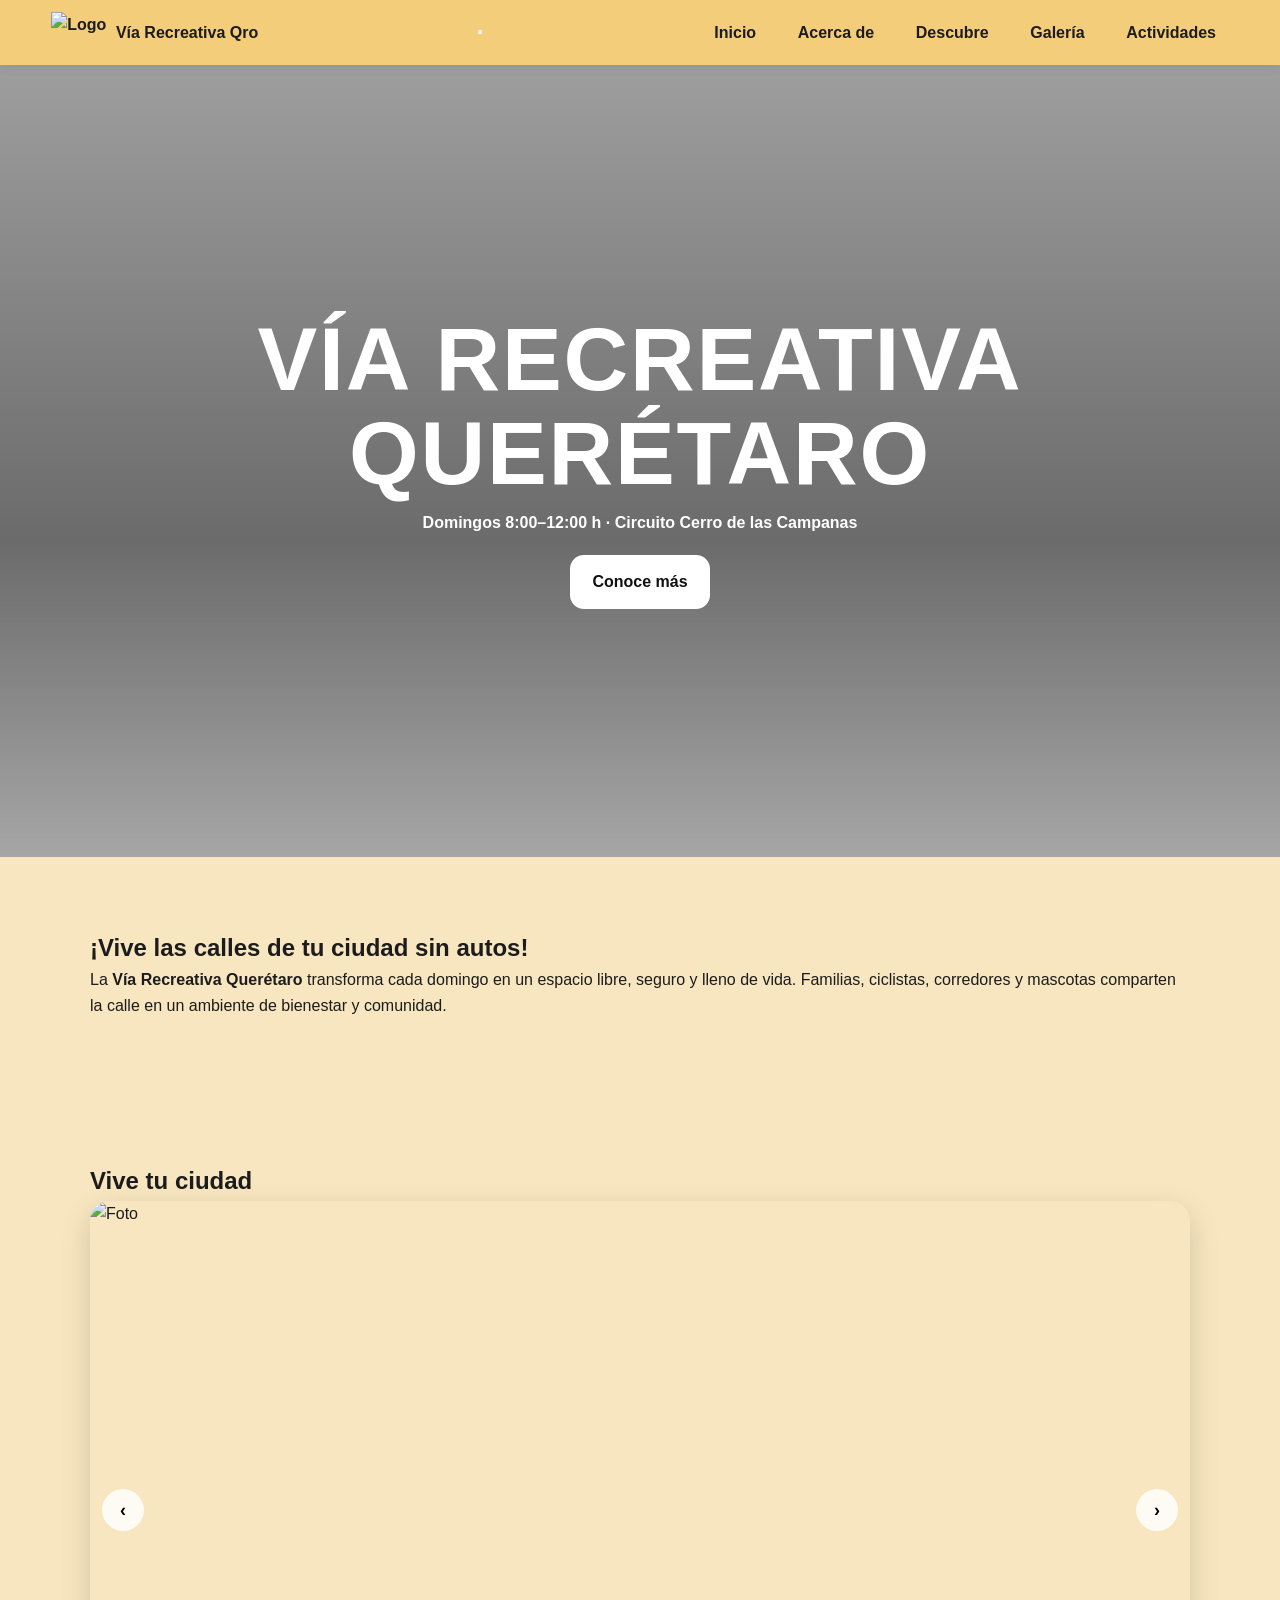
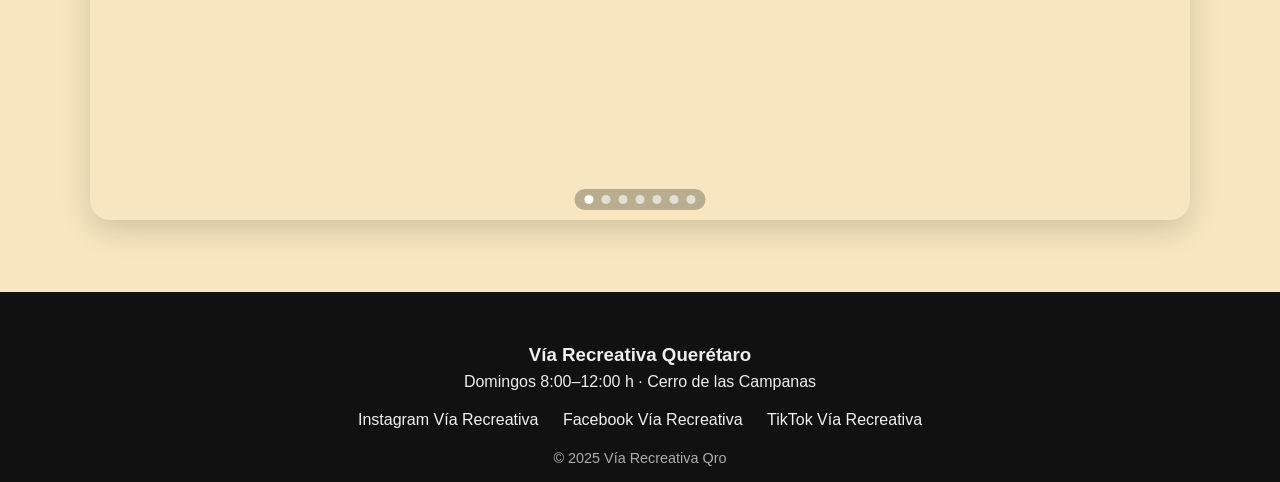
==== index.html @ fb196f7f "Add files via upload" ====
<!-- Oscar Alexander Vilchis Soto Desarrollo Web para Servicio Social 2025 Vía Recreativa Querétaro -->
<!DOCTYPE html>
<html lang="es">
<head>
  <meta charset="UTF-8">
  <meta name="viewport" content="width=device-width, initial-scale=1.0">
  <title>Inicio | Vía Recreativa Querétaro</title>
  <link rel="stylesheet" href="styles.css">
  <script src="script.js" defer></script>
</head>
<body>

  <!-- Menú principal -->
  <header class="nav">
    <a class="brand" href="index.html">
      <img src="LOGOS/logo-vrq.png" alt="Logo">
      <span>Vía Recreativa Qro</span>
    </a>

    <button class="nav-toggle"><span></span><span></span><span></span></button>
    <nav class="nav-links">
      <a href="index.html" class="active">Inicio</a>
      <a href="acerca.html">Acerca de</a>
      <a href="descubre.html">Descubre</a>
    <a href="galería.html" class="active">Galería</a>
    <a href="actividades.html"> Actividades</a>
    </nav>
  </header>

  <!-- Hero principal con Parallax -->
  <section class="hero" id="hero">
    <div class="hero-bg" style="--hero-img:url('Imagen (1).PNG')" aria-hidden="true"></div>
    <div class="hero-overlay" aria-hidden="true"></div>

    <div class="hero-content">
      <h1>VÍA RECREATIVA<br>QUERÉTARO</h1>
      <p>Domingos 8:00–12:00 h · Circuito Cerro de las Campanas</p>
      <a href="descubre.html" class="btn btn-primary">Conoce más</a>
    </div>
  </section>

  <!-- Sección informativa -->
  <section class="section section-cream">
    <div class="container">
      <h2>¡Vive las calles de tu ciudad sin autos!</h2>
      <p>
        La <strong>Vía Recreativa Querétaro</strong> transforma cada domingo en un espacio libre,
        seguro y lleno de vida. Familias, ciclistas, corredores y mascotas comparten la calle
        en un ambiente de bienestar y comunidad. 
      </p>
    </div>
  </section>

  <!-- Carrusel -->
  <section class="section section-cream">
    <div class="container">
      <h2>Vive tu ciudad</h2>

      <div class="carousel" data-autoplay="true" data-interval="4000" aria-label="Carrusel inicio">
        <div class="carousel-track">
          <div class="slide"><img src="IMG/img (52).JPG" alt="Foto"></div>
          <div class="slide"><img src="IMG/img (62).JPG" alt="Foto"></div>
          <div class="slide"><img src="IMG/img (26).JPG" alt="Foto"></div>
          <div class="slide"><img src="IMG/img (58).JPG" alt="Foto"></div>
          <div class="slide"><img src="IMG/img (50).JPG" alt="Foto"></div>
          <div class="slide"><img src="IMG/img (47).JPG" alt="Foto"></div>
          <div class="slide"><img src="IMG/img (60).JPG" alt="Foto"></div>

        </div>
        <button class="carousel-prev" aria-label="Anterior">‹</button>
        <button class="carousel-next" aria-label="Siguiente">›</button>
        <div class="carousel-dots" aria-hidden="true"></div>
      </div>
    </div>
  </section>

  <!-- Footer -->
  <footer class="footer">
    <div class="container footer-grid">
      <div>
        <h3>Vía Recreativa Querétaro</h3>
        <p>Domingos 8:00–12:00 h · Cerro de las Campanas</p>
      </div>
      <div class="social">
        <a href="https://www.instagram.com/viarecreativaqro/" target="_blank">Instagram Vía Recreativa</a>
        <a href="https://www.facebook.com/profile.php?id=61569045212847" target="_blank">Facebook Vía Recreativa</a>
        <a href="https://www.tiktok.com/@via_recreativa_queretaro?is_from_webapp=1&sender_device=pc" target="_blank">TikTok Vía Recreativa</a>
      </div>
    </div>
    <div class="legal">© 2025 Vía Recreativa Qro</div>
  </footer>

</body>
</html>
---- styles.css ----
/* === VARIABLES === */
:root{
  --mustard:#F3CD7A;
  --blue:#3E4FBA;
  --cream:#F7E6BF;
  --text:#1c1c1c;
  --shadow:0 10px 30px rgba(0,0,0,.15);
  --radius:24px;
}

/* === BASE === */
*{box-sizing:border-box;margin:0;padding:0}
body{
  font-family:'Poppins', sans-serif;
  color:var(--text);
  line-height:1.6;
  background:#fff;
  overflow-x:hidden;
}
a{text-decoration:none;color:inherit}
img{max-width:100%;display:block}

/* === NAV === */
.nav{
  position:sticky;top:0;z-index:50;
  display:flex;align-items:center;justify-content:space-between;
  background:var(--mustard);
  padding:10px 4vw;
  box-shadow:0 2px 12px rgba(0,0,0,.08);
}
.brand{display:flex;align-items:center;gap:.6rem;font-weight:700}
.brand img{height:40px;width:auto}
.nav-links{display:flex;gap:1rem;align-items:center}
.nav-links a{
  padding:.6rem .8rem;border-radius:12px;font-weight:600;
}
.nav-links a:hover{background:rgba(255,255,255,.4)}

/* === HERO (Full + Parallax) === */
.hero{
  position:relative;
  width:100%;
  min-height:clamp(68vh,88vh,100vh);
  display:grid;
  place-items:center;
  text-align:center;
  color:#fff;
  overflow:hidden;
}

.hero-bg{
  position:absolute;
  inset:0;
  background-image:var(--hero-img);
  background-size:cover;
  background-repeat:no-repeat;
  background-position:center 70%;
  will-change:transform;
  transform:translateY(0) scale(1);
}

.hero-overlay{
  position:absolute;
  inset:0;
  background:linear-gradient(180deg,
    rgba(0,0,0,.38) 0%,
    rgba(0,0,0,.58) 60%,
    rgba(0,0,0,.35) 100%);
}

.hero-content{
  position:relative;
  z-index:2;
  padding-inline:min(6vw,40px);
}

.hero h1{
  font-size:clamp(36px,7vw,96px);
  line-height:1.05;
  letter-spacing:.02em;
  margin:0 0 .6rem 0;
}

.hero p{
  margin:0 0 1.2rem 0;
  font-weight:600;
}

.btn{
  display:inline-block;
  padding:.9rem 1.4rem;
  border-radius:14px;
  background:#fff;
  color:#111;
  font-weight:700;
}

@media (max-width:768px){
  .hero{min-height:80vh}
  .hero-bg{background-position:center 62%}
}

/* === SECTION === */
.section{padding:72px 0}
.section-cream{background:var(--cream)}
.container{width:min(1100px,92%);margin-inline:auto}

/* === Carrusel === */
.carousel{
  position:relative;
  border-radius:20px;
  overflow:hidden;
  box-shadow:var(--shadow);
}
.carousel-track{display:flex;transition:transform .5s ease}
.slide{min-width:100%;aspect-ratio:16/9}
.slide img{width:100%;height:100%;object-fit:cover}
.carousel-prev,.carousel-next{
  position:absolute;top:50%;transform:translateY(-50%);
  width:42px;height:42px;
  border:none;border-radius:999px;
  background:rgba(255,255,255,.85);
  cursor:pointer;font-size:18px;font-weight:800;
}
.carousel-prev{left:12px}
.carousel-next{right:12px}
.carousel-dots{
  position:absolute;left:50%;bottom:10px;transform:translateX(-50%);
  display:flex;gap:8px;padding:6px 10px;
  background:rgba(0,0,0,.25);border-radius:16px;
}
.carousel-dots button{
  width:9px;height:9px;border-radius:50%;
  border:0;cursor:pointer;background:rgba(255,255,255,.6);
}
.carousel-dots button.active{background:#fff}

/* === FOOTER === */
.footer{
  background:#111;color:#eee;
  padding:48px 0 12px;text-align:center;
}
.footer-grid{display:flex;flex-direction:column;gap:12px;align-items:center}
.social a{margin:0 10px;color:#f0f0f0}
.legal{margin-top:14px;font-size:.9rem;opacity:.7}

 .two-column{
  display:grid;
  grid-template-columns: 1.2fr 1fr;
  gap:2rem;
  align-items:center;
}

.text-col p{margin-bottom:1rem;text-align:justify}

/* === MINI CARRUSEL === */
.mini-carousel{
  position:relative;
  overflow:hidden;
  border-radius:20px;
  box-shadow:var(--shadow);
  height:280px; 
}

.mini-track{
  display:flex;
  width:100%;
  height:100%;
  transition:transform .6s ease;
}

.mini-slide{
  min-width:100%;
  height:100%;
}

.mini-slide img{
  width:100%;
  height:100%;
  object-fit:cover;
  border-radius:20px;
}

 @media (max-width: 900px){
  .two-column{
    grid-template-columns: 1fr;
  }
  .mini-carousel{height:220px;margin-top:1rem;}
}
 .map-layout{
  display:grid;
  grid-template-columns: 1.4fr 1fr;  
  gap:2rem;
  align-items:stretch;
}

 .map-wrapper{
  border-radius:20px;
  overflow:hidden;
  box-shadow:var(--shadow);
  min-height:280px;
}

.map-wrapper iframe{
  width:100%;
  height:100%;
  border:0;
}


.map-layout .mini-carousel{
    height:280px;
}

 @media (max-width: 900px){
  .map-layout{
    grid-template-columns:1fr;
  }
  .map-wrapper{min-height:260px;}
  .map-layout .mini-carousel{height:220px;}
}
  /* ===== Sección de actividades ===== */
.activities-head{
  display:grid;
  grid-template-columns: 1.1fr 2fr 1.4fr;
  gap:1rem;
  font-weight:700;
  margin-top:2rem;
  padding:.8rem 1rem;
  border-radius:14px;
  background:rgba(0,0,0,.04);
}

.activities-head span:nth-child(1){padding-left:.25rem;}

.activity-row{
  margin-top:1.2rem;
  padding:1.2rem 1.1rem;
  border-radius:16px;
  background:#fff;
  box-shadow:0 8px 18px rgba(0,0,0,.06);
  display:grid;
  grid-template-columns: 1.1fr 2fr 1.4fr;
  gap:1rem;
  align-items:flex-start;
}

.activity-name{
  font-weight:700;
}

.activity-description{
  font-size:.95rem;
  text-align:justify;
}

.activity-collage{
  display:flex;
  justify-content:center;
  align-items:center;
}

/* Collage de 4 imágenes (2 x 2) */
.collage{
  display:grid;
  grid-template-columns:repeat(2, 1fr);
  gap:4px;
  width:100%;
}

.collage img{
  width:100%;
  aspect-ratio:4/3;
  object-fit:cover;
  border-radius:10px;
}
/* Responsive */
@media (max-width: 900px){
  .activities-head{
    display:none;  
  }
  .activity-row{
    grid-template-columns:1fr;
  }
  .activity-name{
    font-size:1.05rem;
    margin-bottom:.3rem;
  }
  .activity-collage{
    margin-top:.5rem;
  }
}
/* ==== Sección de logos ===== */
.muted{opacity:.8; margin-top:.3rem}

.logo-carousel{
  margin-top:1.2rem;
  display:grid;
  grid-template-columns: 44px 1fr 44px;
  align-items:center;
  gap:.8rem;
}

.logo-btn{
  width:44px; height:44px;
  border:none; border-radius:999px;
  background:rgba(255,255,255,.9);
  box-shadow:0 6px 14px rgba(0,0,0,.10);
  cursor:pointer;
  font-size:22px;
  font-weight:800;
}

.logo-viewport{
  overflow:hidden;
  border-radius:25px;
  background:rgba(255,255,255,.55);
  box-shadow:0 8px 18px rgba(0,0,0,.06);
  padding:14px 10px;
}

.logo-track{
  display:flex;
  gap:18px;
  align-items:center;
  will-change:transform;
  transform:translateX(0);
}

.logo-item{
  flex:0 0 auto;
  width:170px;
  height:90px;
  display:flex;
  align-items:center;
  justify-content:center;
  border-radius:14px;
  background:rgba(255,255,255,.85);
  box-shadow:0 6px 14px rgba(0,0,0,.06);
  padding:10px;
}

.logo-item img{
  max-width:100%;
  max-height:100%;
  object-fit:contain;
  filter:saturate(1.05);
}

/* Responsive */
@media (max-width: 900px){
  .logo-carousel{grid-template-columns: 40px 1fr 40px}
  .logo-item{width:140px;height:80px}
}
/* ===== GALERÍA ===== */
.gallery-hero{
  background: linear-gradient(180deg, rgba(0,0,0,.06), rgba(0,0,0,0));
  padding: 64px 0 28px;
}

.gallery-hero h1{
  font-size: clamp(34px, 4vw, 56px);
  margin-bottom: .4rem;
}

.gallery-hero p{
  max-width: 750px;
  opacity: .85;
}

/* Tabs */
.gallery-tabs{
  margin-top: 18px;
  display:flex;
  flex-wrap:wrap;
  gap:10px;
}
.tab{
  display:inline-block;
  padding:.55rem .9rem;
  border-radius: 999px;
  background: rgba(255,255,255,.75);
  box-shadow: 0 6px 14px rgba(0,0,0,.08);
  font-weight: 700;
}
.tab:hover{background:#fff}

/* Titulitos */
.gallery-title{
  margin-bottom: 16px;
}
.gallery-title p{
  max-width: 820px;
  opacity:.85;
}

/* Mosaico tipo grid */
.mosaic{
  display:grid;
  grid-template-columns: repeat(4, 1fr);
  gap:10px;
  margin-top: 14px;
  margin-bottom: 26px;
}

.mosaic img{
  width:100%;
  height: 210px;
  object-fit: cover;
  border-radius: 16px;
  box-shadow: 0 8px 18px rgba(0,0,0,.08);
  transition: transform .2s ease;
}

.mosaic img:hover{
  transform: scale(1.02);
}

/* Variante para que no se vea igual en todas */
.mosaic-alt{
  grid-template-columns: 2fr 1fr 1fr 2fr;
}

/* subtitulo antes del carrusel */
.subhead{
  margin: 4px 0 12px;
  font-size: 1.15rem;
}

/* Responsive */
@media (max-width: 1000px){
  .mosaic{grid-template-columns: repeat(2, 1fr);}
  .mosaic-alt{grid-template-columns: repeat(2, 1fr);}
  .mosaic img{height: 190px;}
}
@media (max-width: 520px){
  .mosaic{grid-template-columns: 1fr;}
  .mosaic img{height: 210px;}
}
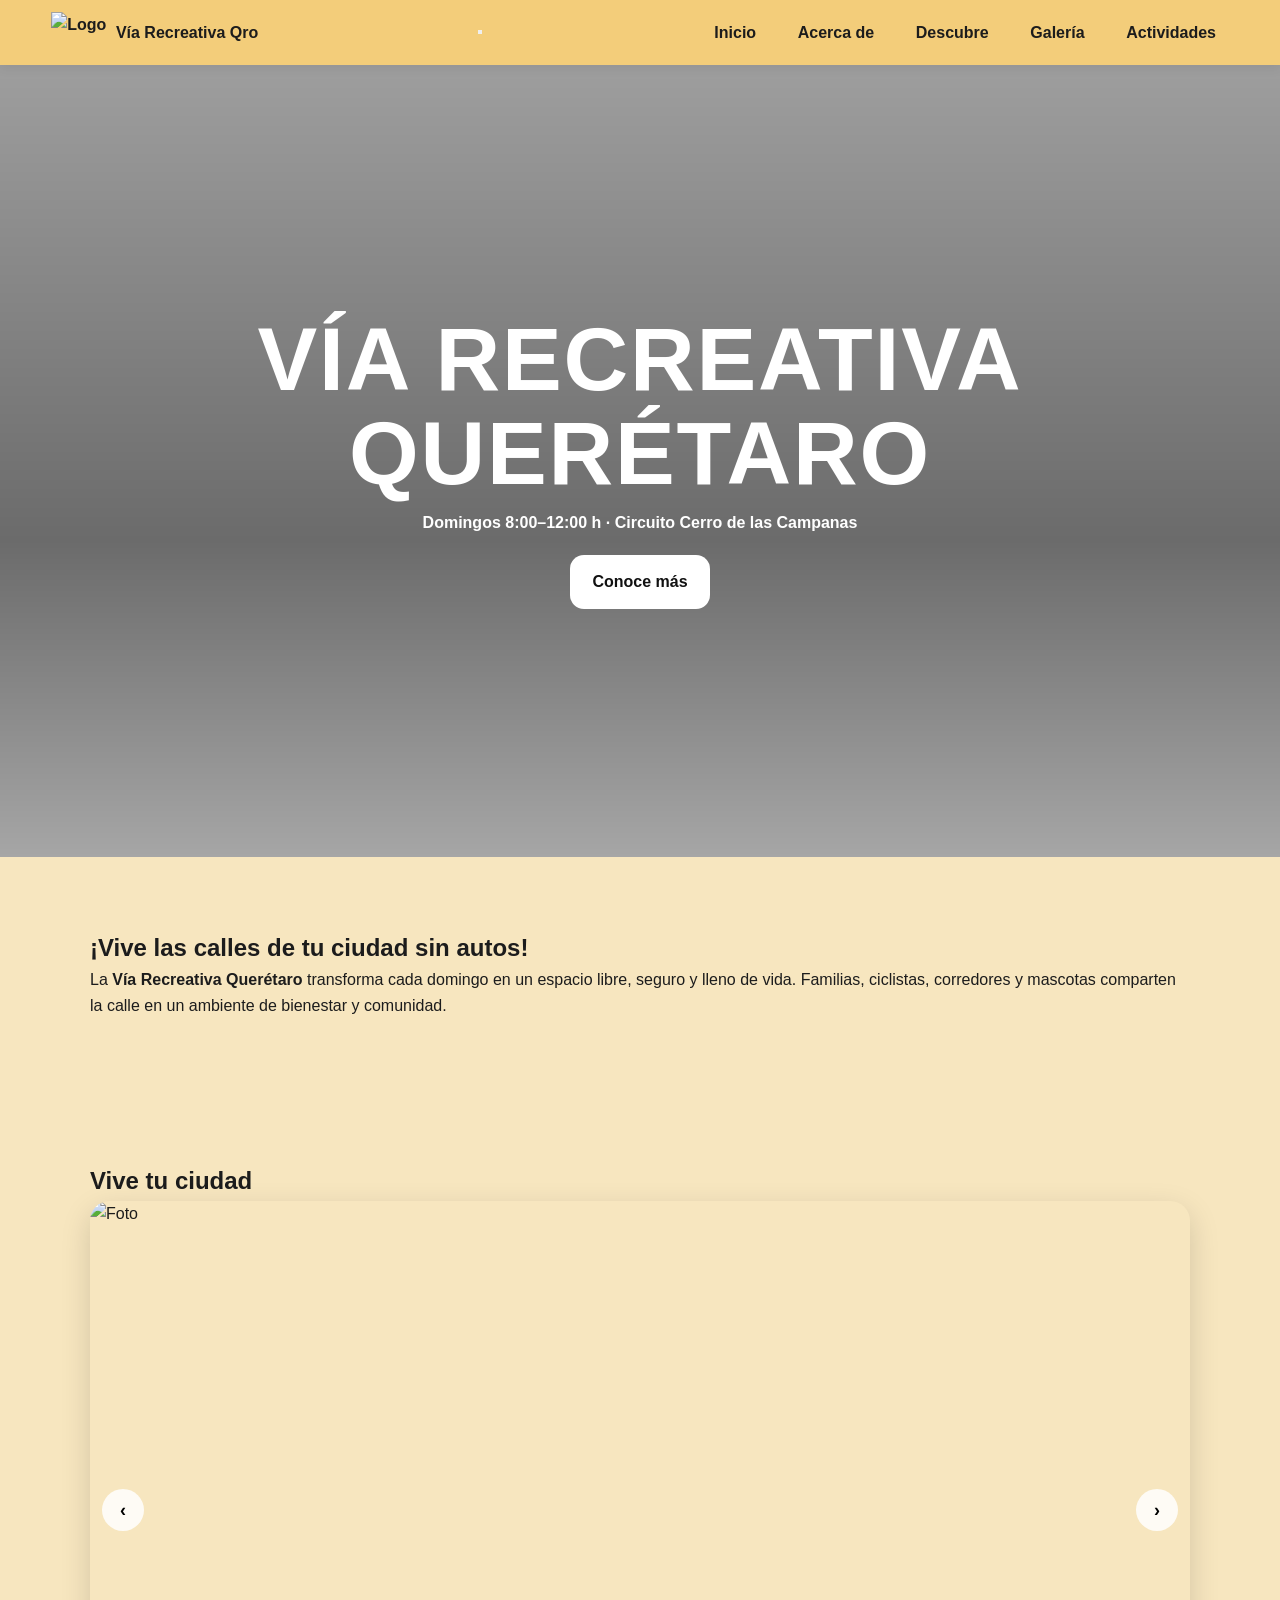
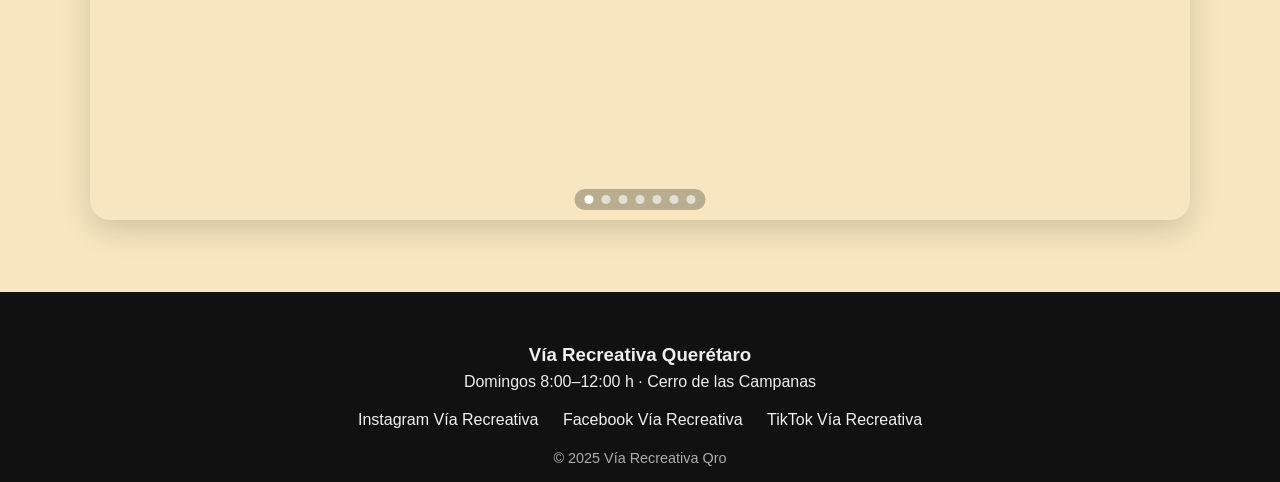
==== commit a1900a14: "Refactor index.html for clarity and organization Updated HTML structure with comments and improved r" ====
--- a/index.html
+++ b/index.html
@@ -2,61 +2,88 @@
 <!DOCTYPE html>
 <html lang="es">
 <head>
+  <!-- Configuración básica del documento -->
   <meta charset="UTF-8">
   <meta name="viewport" content="width=device-width, initial-scale=1.0">
+
+  <!-- Título que aparece en la pestaña del navegador -->
   <title>Inicio | Vía Recreativa Querétaro</title>
+
+  <!-- Hoja de estilos principal -->
   <link rel="stylesheet" href="styles.css">
+
+  <!-- Archivo JavaScript  -->
   <script src="script.js" defer></script>
 </head>
 <body>
 
-  <!-- Menú principal -->
+  <!-- ================= MENÚ DE NAVEGACIÓN ================= -->
+  <!-- Barra superior con logo y enlaces a las demás páginas -->
   <header class="nav">
+
+    <!-- Logo y nombre del sitio (al dar clic regresa al inicio) -->
     <a class="brand" href="index.html">
       <img src="LOGOS/logo-vrq.png" alt="Logo">
       <span>Vía Recreativa Qro</span>
     </a>
 
-    <button class="nav-toggle"><span></span><span></span><span></span></button>
+    <!-- Botón para abrir/cerrar el menú en pantallas pequeñas -->
+    <button class="nav-toggle">
+      <span></span><span></span><span></span>
+    </button>
+
+    <!-- Enlaces de navegación -->
     <nav class="nav-links">
       <a href="index.html" class="active">Inicio</a>
       <a href="acerca.html">Acerca de</a>
       <a href="descubre.html">Descubre</a>
-    <a href="galería.html" class="active">Galería</a>
-    <a href="actividades.html"> Actividades</a>
+      <a href="galería.html" class="active">Galería</a>
+      <a href="actividades.html">Actividades</a>
     </nav>
   </header>
 
-  <!-- Hero principal con Parallax -->
+  <!-- ================= HERO PRINCIPAL / banner   ================= -->
+  <!-- Sección principal con imagen de fondo tipo parallax -->
   <section class="hero" id="hero">
+
+    <!-- Imagen de fondo del hero  -->
     <div class="hero-bg" style="--hero-img:url('Imagen (1).PNG')" aria-hidden="true"></div>
+
+    <!-- Capa oscura encima de la imagen para mejorar legibilidad -->
     <div class="hero-overlay" aria-hidden="true"></div>
 
+    <!-- Contenido del hero -->
     <div class="hero-content">
       <h1>VÍA RECREATIVA<br>QUERÉTARO</h1>
       <p>Domingos 8:00–12:00 h · Circuito Cerro de las Campanas</p>
+
+      <!-- Botón que lleva a la sección Descubre -->
       <a href="descubre.html" class="btn btn-primary">Conoce más</a>
     </div>
   </section>
 
-  <!-- Sección informativa -->
+  <!-- ================= SECCIÓN INFORMATIVA ================= -->
+  <!-- Texto introductorio sobre qué es la Vía Recreativa -->
   <section class="section section-cream">
     <div class="container">
       <h2>¡Vive las calles de tu ciudad sin autos!</h2>
       <p>
         La <strong>Vía Recreativa Querétaro</strong> transforma cada domingo en un espacio libre,
         seguro y lleno de vida. Familias, ciclistas, corredores y mascotas comparten la calle
-        en un ambiente de bienestar y comunidad. 
+        en un ambiente de bienestar y comunidad.
       </p>
     </div>
   </section>
 
-  <!-- Carrusel -->
+  <!-- ================= CARRUSEL DE IMÁGENES ================= -->
   <section class="section section-cream">
     <div class="container">
       <h2>Vive tu ciudad</h2>
 
+      <!-- Contenedor del carrusel -->
+      <!-- data-autoplay y data-interval controlan el movimiento automático -->
       <div class="carousel" data-autoplay="true" data-interval="4000" aria-label="Carrusel inicio">
+
         <div class="carousel-track">
           <div class="slide"><img src="IMG/img (52).JPG" alt="Foto"></div>
           <div class="slide"><img src="IMG/img (62).JPG" alt="Foto"></div>
@@ -65,28 +92,37 @@
           <div class="slide"><img src="IMG/img (50).JPG" alt="Foto"></div>
           <div class="slide"><img src="IMG/img (47).JPG" alt="Foto"></div>
           <div class="slide"><img src="IMG/img (60).JPG" alt="Foto"></div>
+        </div>
 
-        </div>
+        <!-- Botones para cambiar manualmente las imágenes -->
         <button class="carousel-prev" aria-label="Anterior">‹</button>
         <button class="carousel-next" aria-label="Siguiente">›</button>
+
+        <!-- Indicadores del carrusel (puntitos) -->
         <div class="carousel-dots" aria-hidden="true"></div>
       </div>
     </div>
   </section>
 
-  <!-- Footer -->
+  <!-- ================= FOOTER ================= -->
+  <!-- Pie de página con información y redes sociales -->
   <footer class="footer">
     <div class="container footer-grid">
+
+      <!-- Información general -->
       <div>
         <h3>Vía Recreativa Querétaro</h3>
         <p>Domingos 8:00–12:00 h · Cerro de las Campanas</p>
       </div>
+
+      <!-- Enlaces a redes sociales -->
       <div class="social">
         <a href="https://www.instagram.com/viarecreativaqro/" target="_blank">Instagram Vía Recreativa</a>
         <a href="https://www.facebook.com/profile.php?id=61569045212847" target="_blank">Facebook Vía Recreativa</a>
         <a href="https://www.tiktok.com/@via_recreativa_queretaro?is_from_webapp=1&sender_device=pc" target="_blank">TikTok Vía Recreativa</a>
       </div>
     </div>
+
     <div class="legal">© 2025 Vía Recreativa Qro</div>
   </footer>
 
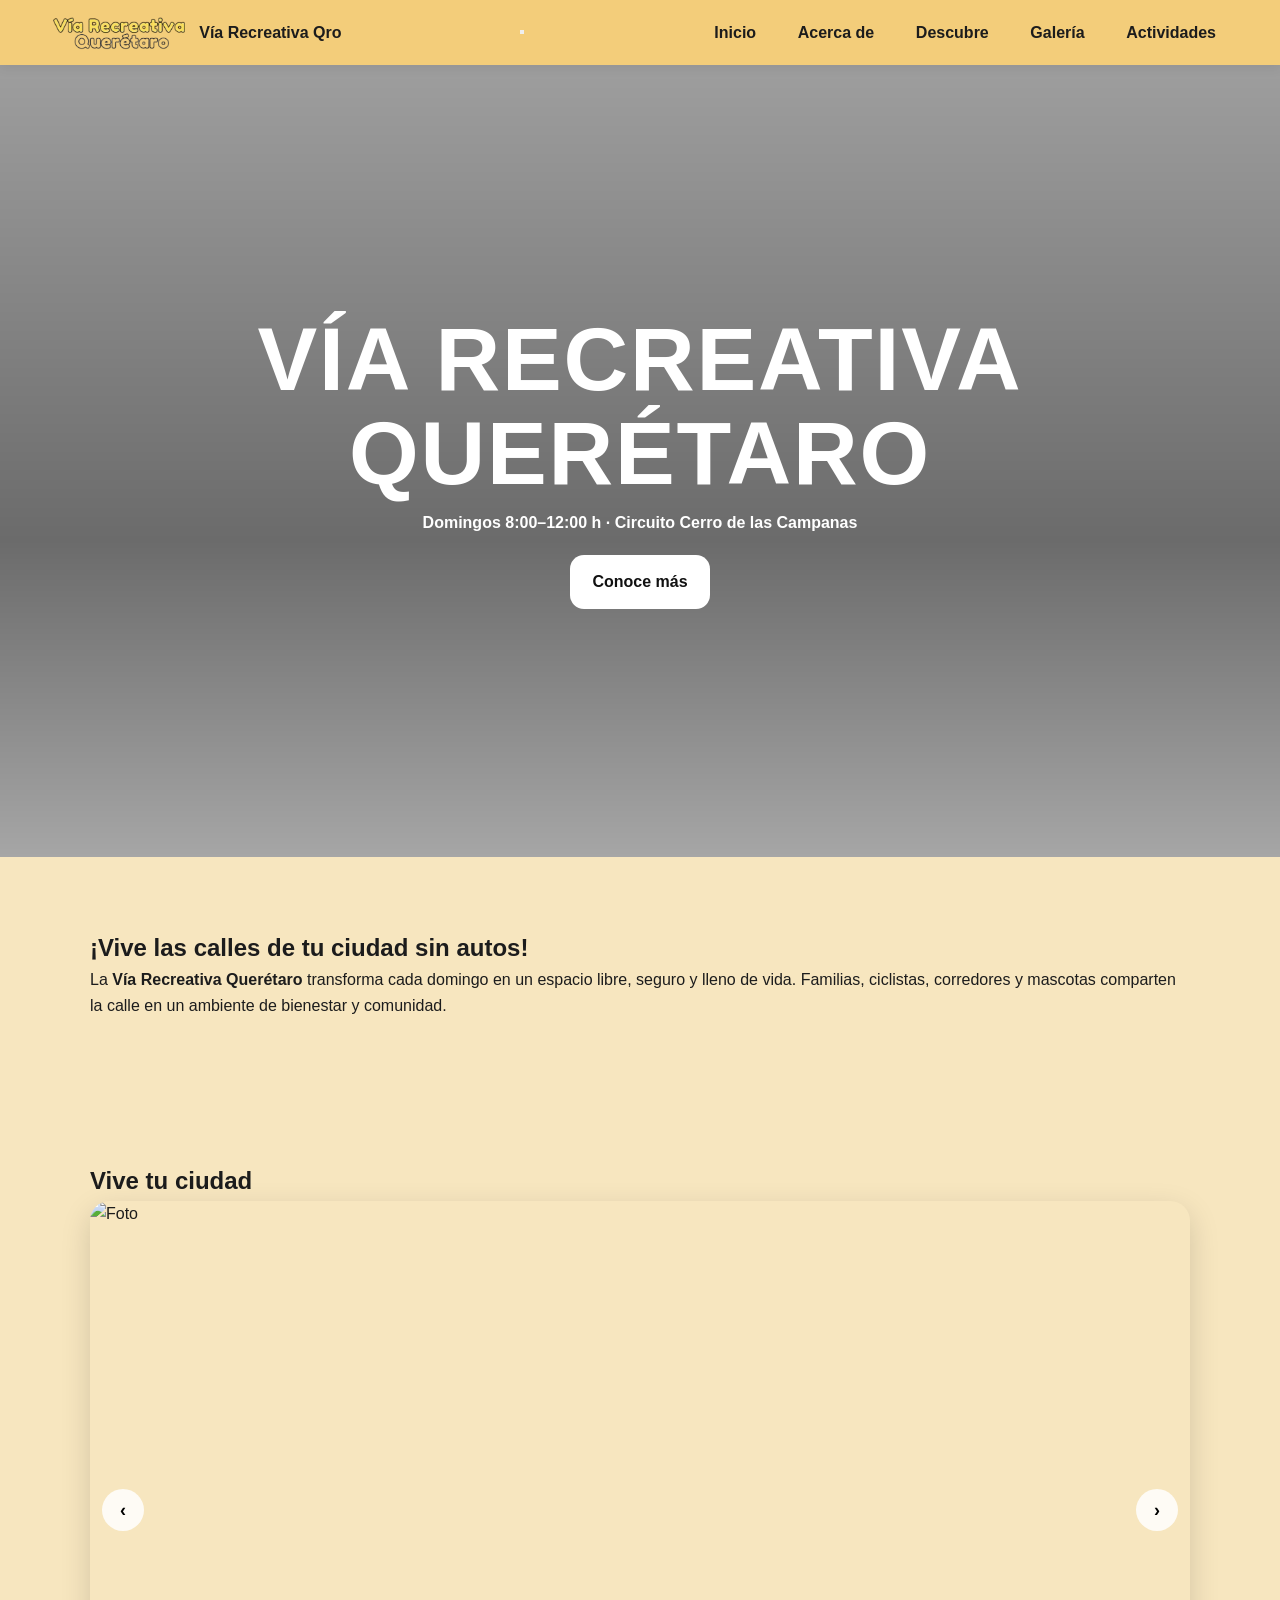
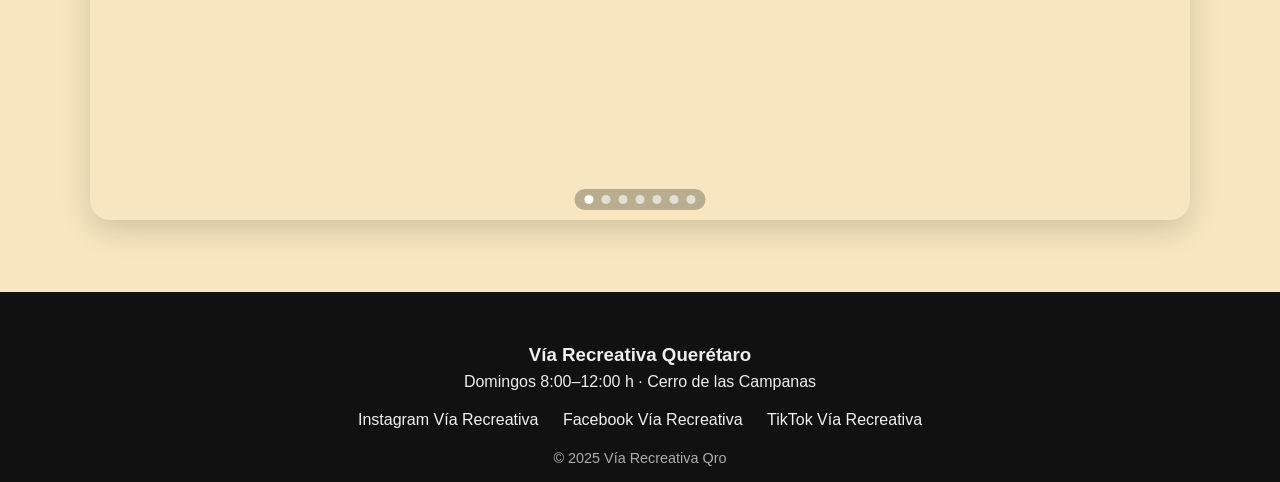
==== commit bfb957ad: "Restore index.html with original content" ====
--- a/index.html
+++ b/index.html
@@ -47,7 +47,7 @@
   <section class="hero" id="hero">
 
     <!-- Imagen de fondo del hero  -->
-    <div class="hero-bg" style="--hero-img:url('Imagen (1).PNG')" aria-hidden="true"></div>
+    <div class="hero-bg" style="--hero-img:url('IMG/ Imagen (1).PNG')" aria-hidden="true"></div>
 
     <!-- Capa oscura encima de la imagen para mejorar legibilidad -->
     <div class="hero-overlay" aria-hidden="true"></div>
@@ -128,3 +128,4 @@
 
 </body>
 </html>
+
--- a/styles.css
+++ b/styles.css
@@ -1,4 +1,7 @@
+/*Oscar Alexander Vilchis Soto Desarrollo Web para Servicio Social 2025 Vía Recreativa Querétaro */
+
 /* === VARIABLES === */
+/* Colores y valores que se reutilizan en todo el sitio  */
 :root{
   --mustard:#F3CD7A;
   --blue:#3E4FBA;
@@ -10,55 +13,96 @@
 
 /* === BASE === */
 *{box-sizing:border-box;margin:0;padding:0}
+
 body{
+  /* Tipografía principal del sitio */
   font-family:'Poppins', sans-serif;
   color:var(--text);
   line-height:1.6;
+
+  /* Fondo base */
   background:#fff;
+
+  /* Evita scroll horizontal por elementos muy anchos */
   overflow-x:hidden;
 }
+
+/* Links e imágenes con estilos generales */
 a{text-decoration:none;color:inherit}
 img{max-width:100%;display:block}
 
-/* === NAV === */
+/* === NAVEGACIÓN === */
+/* Barra superior fija  */
 .nav{
-  position:sticky;top:0;z-index:50;
-  display:flex;align-items:center;justify-content:space-between;
+  position:sticky;
+  top:0;
+  z-index:50;
+
+  display:flex;
+  align-items:center;
+  justify-content:space-between;
+
   background:var(--mustard);
   padding:10px 4vw;
   box-shadow:0 2px 12px rgba(0,0,0,.08);
 }
-.brand{display:flex;align-items:center;gap:.6rem;font-weight:700}
+
+/* Logo y nombre */
+.brand{
+  display:flex;
+  align-items:center;
+  gap:.6rem;
+  font-weight:700
+}
 .brand img{height:40px;width:auto}
-.nav-links{display:flex;gap:1rem;align-items:center}
+
+/* Links del menú */
+.nav-links{
+  display:flex;
+  gap:1rem;
+  align-items:center
+}
+
+/* Estilo de cada botón/link */
 .nav-links a{
-  padding:.6rem .8rem;border-radius:12px;font-weight:600;
+  padding:.6rem .8rem;
+  border-radius:12px;
+  font-weight:600;
 }
 .nav-links a:hover{background:rgba(255,255,255,.4)}
 
-/* === HERO (Full + Parallax) === */
+
+/* === HERO/ banner  === */
+/* Sección principal de inicio con imagen de fondo */
 .hero{
   position:relative;
   width:100%;
   min-height:clamp(68vh,88vh,100vh);
+
   display:grid;
   place-items:center;
+
   text-align:center;
   color:#fff;
-  overflow:hidden;
-}
-
+  overflow:hidden; 
+}
+
+/* Fondo del hero  */
 .hero-bg{
   position:absolute;
   inset:0;
+
   background-image:var(--hero-img);
   background-size:cover;
   background-repeat:no-repeat;
   background-position:center 70%;
+
+  /* Ayuda al rendimiento cuando se usa transform  */
   will-change:transform;
   transform:translateY(0) scale(1);
 }
 
+/* Capa oscura para que el texto se lea bien encima de la foto */
 .hero-overlay{
   position:absolute;
   inset:0;
@@ -68,6 +112,7 @@
     rgba(0,0,0,.35) 100%);
 }
 
+/* Contenido visible del hero (texto y botón) */
 .hero-content{
   position:relative;
   z-index:2;
@@ -86,6 +131,7 @@
   font-weight:600;
 }
 
+/* Botones generales */
 .btn{
   display:inline-block;
   padding:.9rem 1.4rem;
@@ -95,73 +141,141 @@
   font-weight:700;
 }
 
+/* Ajustes del hero en pantallas pequeñas */
 @media (max-width:768px){
   .hero{min-height:80vh}
   .hero-bg{background-position:center 62%}
 }
 
+
 /* === SECTION === */
+/* Estilo base de secciones y contenedor */
 .section{padding:72px 0}
 .section-cream{background:var(--cream)}
 .container{width:min(1100px,92%);margin-inline:auto}
 
+
 /* === Carrusel === */
+/* Carrusel grande  */
 .carousel{
   position:relative;
   border-radius:20px;
   overflow:hidden;
   box-shadow:var(--shadow);
 }
-.carousel-track{display:flex;transition:transform .5s ease}
-.slide{min-width:100%;aspect-ratio:16/9}
-.slide img{width:100%;height:100%;object-fit:cover}
-.carousel-prev,.carousel-next{
-  position:absolute;top:50%;transform:translateY(-50%);
-  width:42px;height:42px;
-  border:none;border-radius:999px;
+
+/* Track: aquí se mueven las slides con translateX  */
+.carousel-track{
+  display:flex;
+  transition:transform .5s ease
+}
+
+/* Cada slide ocupa el 100% del ancho del carrusel */
+.slide{
+  min-width:100%;
+  aspect-ratio:16/9
+}
+
+/* Imagen siempre llena el slide sin deformarse */
+.slide img{
+  width:100%;
+  height:100%;
+  object-fit:cover
+}
+
+/* Botones prev/next */
+.carousel-prev,
+.carousel-next{
+  position:absolute;
+  top:50%;
+  transform:translateY(-50%);
+
+  width:42px;
+  height:42px;
+
+  border:none;
+  border-radius:999px;
   background:rgba(255,255,255,.85);
-  cursor:pointer;font-size:18px;font-weight:800;
+
+  cursor:pointer;
+  font-size:18px;
+  font-weight:800;
 }
 .carousel-prev{left:12px}
 .carousel-next{right:12px}
+
+/* Puntitos del carrusel (dots) */
 .carousel-dots{
-  position:absolute;left:50%;bottom:10px;transform:translateX(-50%);
-  display:flex;gap:8px;padding:6px 10px;
-  background:rgba(0,0,0,.25);border-radius:16px;
+  position:absolute;
+  left:50%;
+  bottom:10px;
+  transform:translateX(-50%);
+
+  display:flex;
+  gap:8px;
+  padding:6px 10px;
+
+  background:rgba(0,0,0,.25);
+  border-radius:16px;
 }
 .carousel-dots button{
-  width:9px;height:9px;border-radius:50%;
-  border:0;cursor:pointer;background:rgba(255,255,255,.6);
+  width:9px;
+  height:9px;
+  border-radius:50%;
+  border:0;
+  cursor:pointer;
+  background:rgba(255,255,255,.6);
 }
 .carousel-dots button.active{background:#fff}
 
+
 /* === FOOTER === */
+/* Pie de página con redes y créditos */
 .footer{
-  background:#111;color:#eee;
-  padding:48px 0 12px;text-align:center;
-}
-.footer-grid{display:flex;flex-direction:column;gap:12px;align-items:center}
+  background:#111;
+  color:#eee;
+  padding:48px 0 12px;
+  text-align:center;
+}
+
+.footer-grid{
+  display:flex;
+  flex-direction:column;
+  gap:12px;
+  align-items:center
+}
+
 .social a{margin:0 10px;color:#f0f0f0}
 .legal{margin-top:14px;font-size:.9rem;opacity:.7}
 
- .two-column{
+
+/* === LAYOUT 2 COLUMNAS (Acerca / Descubre) === */
+/* Plantilla general: texto a la izquierda, contenido visual a la derecha */
+.two-column{
   display:grid;
   grid-template-columns: 1.2fr 1fr;
   gap:2rem;
   align-items:center;
 }
 
-.text-col p{margin-bottom:1rem;text-align:justify}
+/* Texto justificado con espacio entre párrafos */
+.text-col p{
+  margin-bottom:1rem;
+  text-align:justify
+}
+
 
 /* === MINI CARRUSEL === */
+/* Carrusel pequeño  */
 .mini-carousel{
   position:relative;
   overflow:hidden;
   border-radius:20px;
   box-shadow:var(--shadow);
-  height:280px; 
-}
-
+  height:280px;
+}
+
+/* Track del mini carrusel ) */
 .mini-track{
   display:flex;
   width:100%;
@@ -169,11 +283,13 @@
   transition:transform .6s ease;
 }
 
+/* Cada slide ocupa el 100% del ancho */
 .mini-slide{
   min-width:100%;
   height:100%;
 }
 
+/* Imagen llena todo el slide */
 .mini-slide img{
   width:100%;
   height:100%;
@@ -181,49 +297,64 @@
   border-radius:20px;
 }
 
- @media (max-width: 900px){
+/* Responsive para secciones de 2 columnas */
+@media (max-width: 900px){
   .two-column{
     grid-template-columns: 1fr;
   }
-  .mini-carousel{height:220px;margin-top:1rem;}
-}
- .map-layout{
-  display:grid;
-  grid-template-columns: 1.4fr 1fr;  
+  .mini-carousel{
+    height:220px;
+    margin-top:1rem;
+  }
+}
+
+
+/* === SECCIÓN MAPA y CARRUSEL (Acerca) === */
+/* Layout especial donde el mapa ocupa más espacio que el carrusel */
+.map-layout{
+  display:grid;
+  grid-template-columns: 1.4fr 1fr;
   gap:2rem;
   align-items:stretch;
 }
 
- .map-wrapper{
+/* Caja del mapa con bordes redondeados */
+.map-wrapper{
   border-radius:20px;
   overflow:hidden;
   box-shadow:var(--shadow);
   min-height:280px;
 }
 
+/* iframe del mapa siempre llena el contenedor */
 .map-wrapper iframe{
   width:100%;
   height:100%;
   border:0;
 }
 
-
+/* Ajuste específico del mini carrusel dentro del map-layout */
 .map-layout .mini-carousel{
-    height:280px;
-}
-
- @media (max-width: 900px){
+  height:280px;
+}
+
+/* Responsive para mapa */
+@media (max-width: 900px){
   .map-layout{
     grid-template-columns:1fr;
   }
   .map-wrapper{min-height:260px;}
   .map-layout .mini-carousel{height:220px;}
 }
-  /* ===== Sección de actividades ===== */
+
+
+/* ===== Sección de actividades ===== */
+/* Estilo tipo tabla: nombre | descripción | collage */
 .activities-head{
   display:grid;
   grid-template-columns: 1.1fr 2fr 1.4fr;
   gap:1rem;
+
   font-weight:700;
   margin-top:2rem;
   padding:.8rem 1rem;
@@ -231,17 +362,23 @@
   background:rgba(0,0,0,.04);
 }
 
-.activities-head span:nth-child(1){padding-left:.25rem;}
-
+.activities-head span:nth-child(1){
+  padding-left:.25rem;
+}
+
+/* Cada fila de actividad */
 .activity-row{
   margin-top:1.2rem;
   padding:1.2rem 1.1rem;
   border-radius:16px;
+
   background:#fff;
   box-shadow:0 8px 18px rgba(0,0,0,.06);
+
   display:grid;
   grid-template-columns: 1.1fr 2fr 1.4fr;
   gap:1rem;
+
   align-items:flex-start;
 }
 
@@ -260,7 +397,7 @@
   align-items:center;
 }
 
-/* Collage de 4 imágenes (2 x 2) */
+/* Collage 2x2 (4 imágenes) */
 .collage{
   display:grid;
   grid-template-columns:repeat(2, 1fr);
@@ -274,10 +411,11 @@
   object-fit:cover;
   border-radius:10px;
 }
-/* Responsive */
+
+/* Responsive actividades: en móvil se apila en una sola columna */
 @media (max-width: 900px){
   .activities-head{
-    display:none;  
+    display:none;
   }
   .activity-row{
     grid-template-columns:1fr;
@@ -290,9 +428,16 @@
     margin-top:.5rem;
   }
 }
+
+
 /* ==== Sección de logos ===== */
-.muted{opacity:.8; margin-top:.3rem}
-
+/* Texto secundario / aclaratorio */
+.muted{
+  opacity:.8;
+  margin-top:.3rem
+}
+
+/* Contenedor del carrusel de logos con botones a los lados */
 .logo-carousel{
   margin-top:1.2rem;
   display:grid;
@@ -301,16 +446,23 @@
   gap:.8rem;
 }
 
+/* Botones prev/next del carrusel de logos */
 .logo-btn{
-  width:44px; height:44px;
-  border:none; border-radius:999px;
+  width:44px;
+  height:44px;
+
+  border:none;
+  border-radius:999px;
+
   background:rgba(255,255,255,.9);
   box-shadow:0 6px 14px rgba(0,0,0,.10);
+
   cursor:pointer;
   font-size:22px;
   font-weight:800;
 }
 
+/* Ventana visible del carrusel (lo que se ve en pantalla) */
 .logo-viewport{
   overflow:hidden;
   border-radius:25px;
@@ -319,27 +471,33 @@
   padding:14px 10px;
 }
 
+/* Track que se mueve en el carrusel de logos */
 .logo-track{
   display:flex;
   gap:18px;
   align-items:center;
+
   will-change:transform;
   transform:translateX(0);
 }
 
+/* Caja individual de cada logo */
 .logo-item{
   flex:0 0 auto;
   width:170px;
   height:90px;
+
   display:flex;
   align-items:center;
   justify-content:center;
+
   border-radius:14px;
   background:rgba(255,255,255,.85);
   box-shadow:0 6px 14px rgba(0,0,0,.06);
   padding:10px;
 }
 
+/* Imagen del logo: se ajusta sin deformarse */
 .logo-item img{
   max-width:100%;
   max-height:100%;
@@ -347,12 +505,15 @@
   filter:saturate(1.05);
 }
 
-/* Responsive */
+/* Responsive logos */
 @media (max-width: 900px){
   .logo-carousel{grid-template-columns: 40px 1fr 40px}
   .logo-item{width:140px;height:80px}
 }
+
+
 /* ===== GALERÍA ===== */
+/* Hero pequeño arriba de la galería */
 .gallery-hero{
   background: linear-gradient(180deg, rgba(0,0,0,.06), rgba(0,0,0,0));
   padding: 64px 0 28px;
@@ -368,13 +529,14 @@
   opacity: .85;
 }
 
-/* Tabs */
+/* Tabs de navegación interna (#domingos, #eventos, #comunidad) */
 .gallery-tabs{
   margin-top: 18px;
   display:flex;
   flex-wrap:wrap;
   gap:10px;
 }
+
 .tab{
   display:inline-block;
   padding:.55rem .9rem;
@@ -385,16 +547,17 @@
 }
 .tab:hover{background:#fff}
 
-/* Titulitos */
+/* Título de cada bloque de galería */
 .gallery-title{
   margin-bottom: 16px;
 }
+
 .gallery-title p{
   max-width: 820px;
   opacity:.85;
 }
 
-/* Mosaico tipo grid */
+/* Grid de imágenes (mosaico) */
 .mosaic{
   display:grid;
   grid-template-columns: repeat(4, 1fr);
@@ -412,27 +575,29 @@
   transition: transform .2s ease;
 }
 
+/* Efecto pequeño al pasar el mouse */
 .mosaic img:hover{
   transform: scale(1.02);
 }
 
-/* Variante para que no se vea igual en todas */
+/* Variante para que el mosaico de eventos no se vea igual que el de domingos */
 .mosaic-alt{
   grid-template-columns: 2fr 1fr 1fr 2fr;
 }
 
-/* subtitulo antes del carrusel */
+/* Subtítulo antes de carruseles dentro de galería */
 .subhead{
   margin: 4px 0 12px;
   font-size: 1.15rem;
 }
 
-/* Responsive */
+/* Responsive galería */
 @media (max-width: 1000px){
   .mosaic{grid-template-columns: repeat(2, 1fr);}
   .mosaic-alt{grid-template-columns: repeat(2, 1fr);}
   .mosaic img{height: 190px;}
 }
+
 @media (max-width: 520px){
   .mosaic{grid-template-columns: 1fr;}
   .mosaic img{height: 210px;}
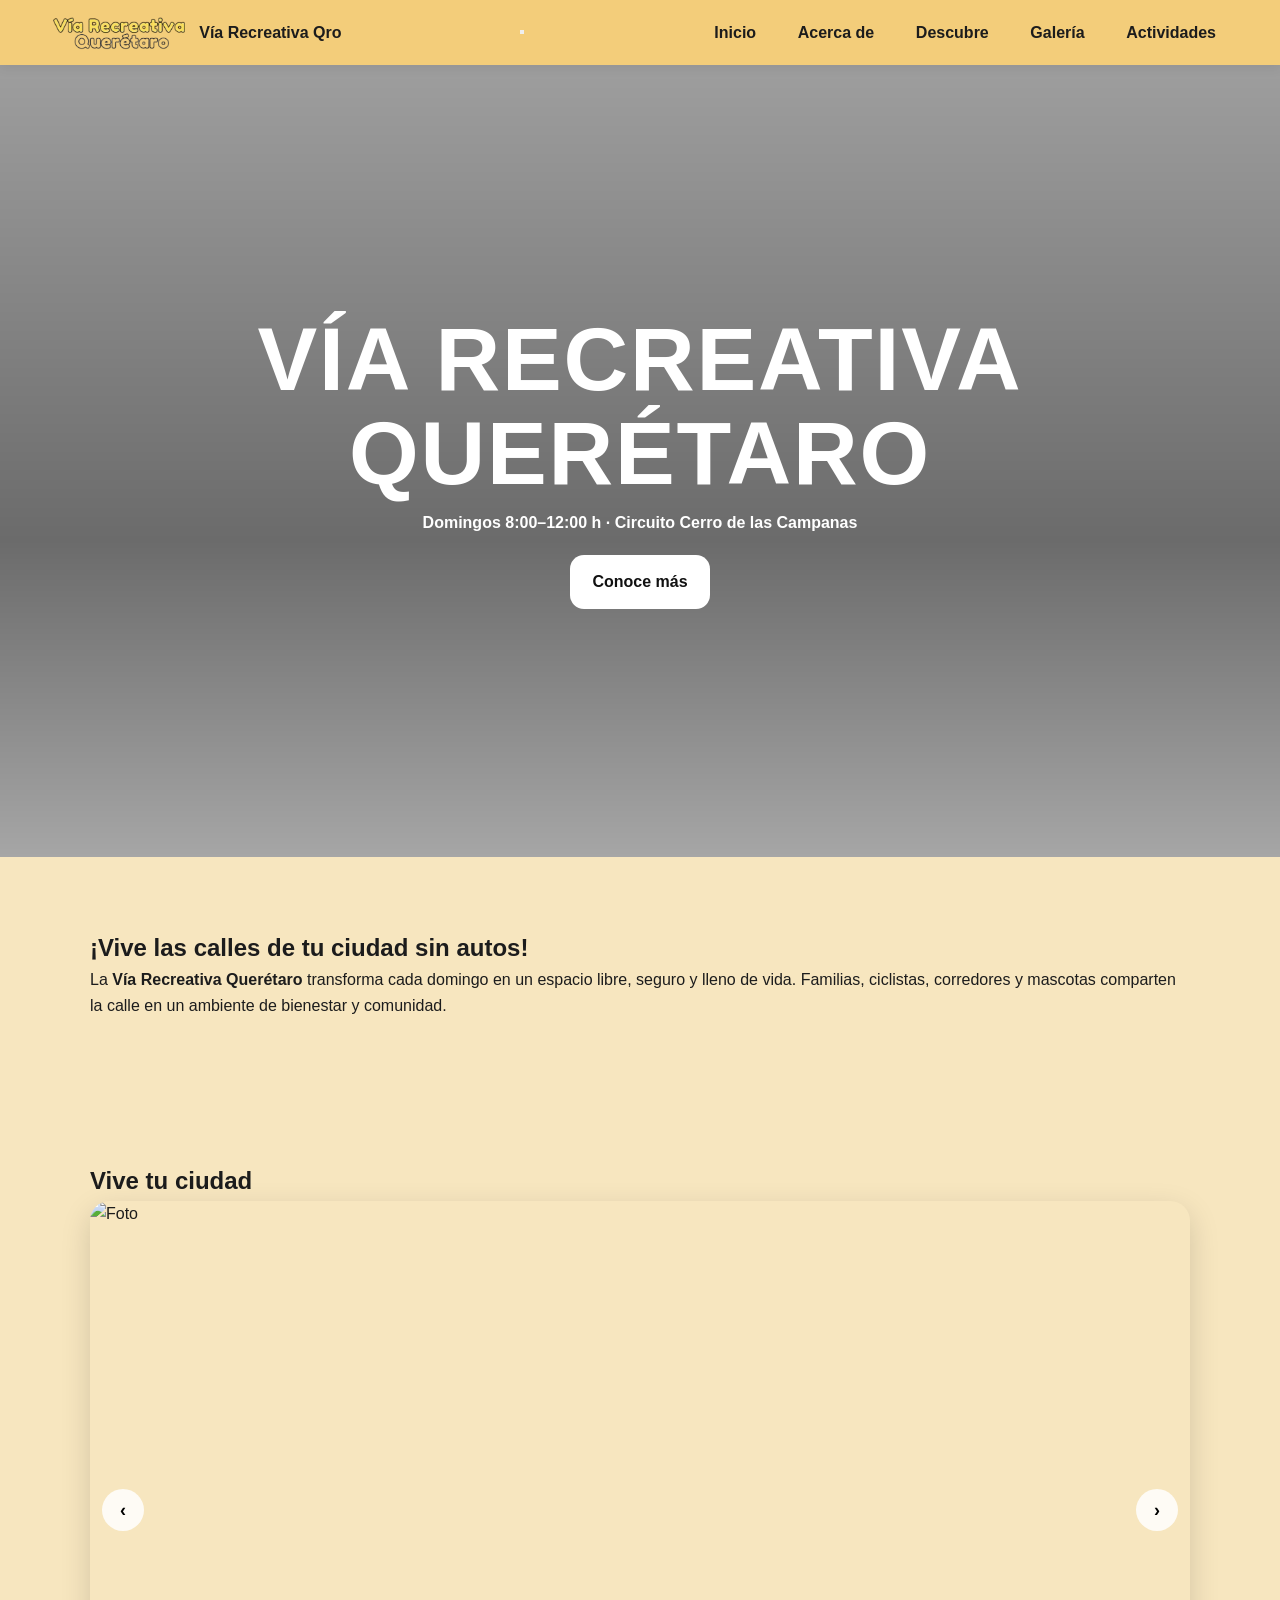
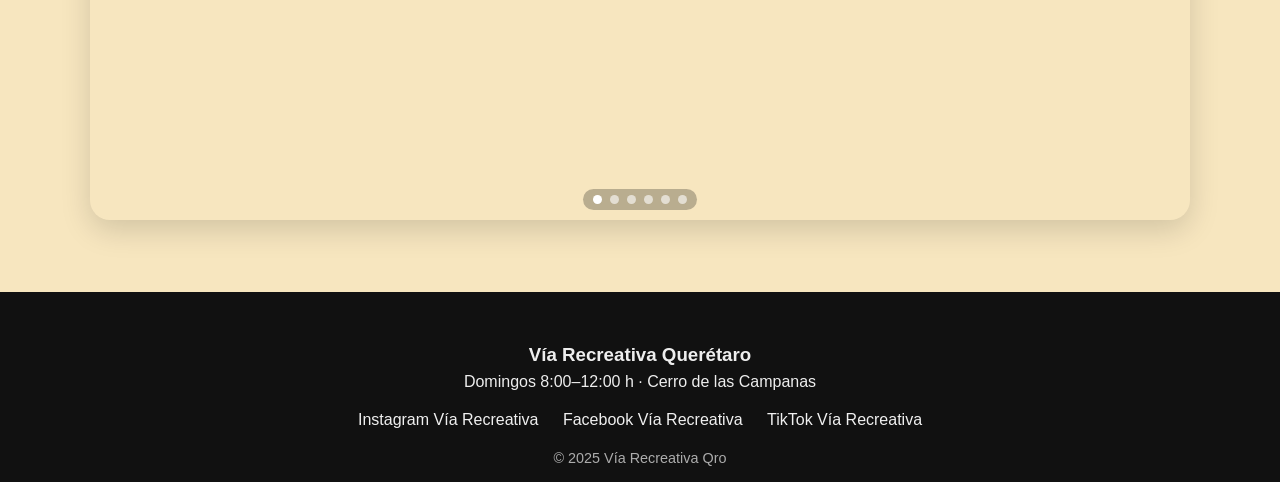
==== commit 6f4ff552: "Restore index.html with original content" ====
--- a/index.html
+++ b/index.html
@@ -89,7 +89,6 @@
           <div class="slide"><img src="IMG/img (62).JPG" alt="Foto"></div>
           <div class="slide"><img src="IMG/img (26).JPG" alt="Foto"></div>
           <div class="slide"><img src="IMG/img (58).JPG" alt="Foto"></div>
-          <div class="slide"><img src="IMG/img (50).JPG" alt="Foto"></div>
           <div class="slide"><img src="IMG/img (47).JPG" alt="Foto"></div>
           <div class="slide"><img src="IMG/img (60).JPG" alt="Foto"></div>
         </div>
@@ -129,3 +128,4 @@
 </body>
 </html>
 
+
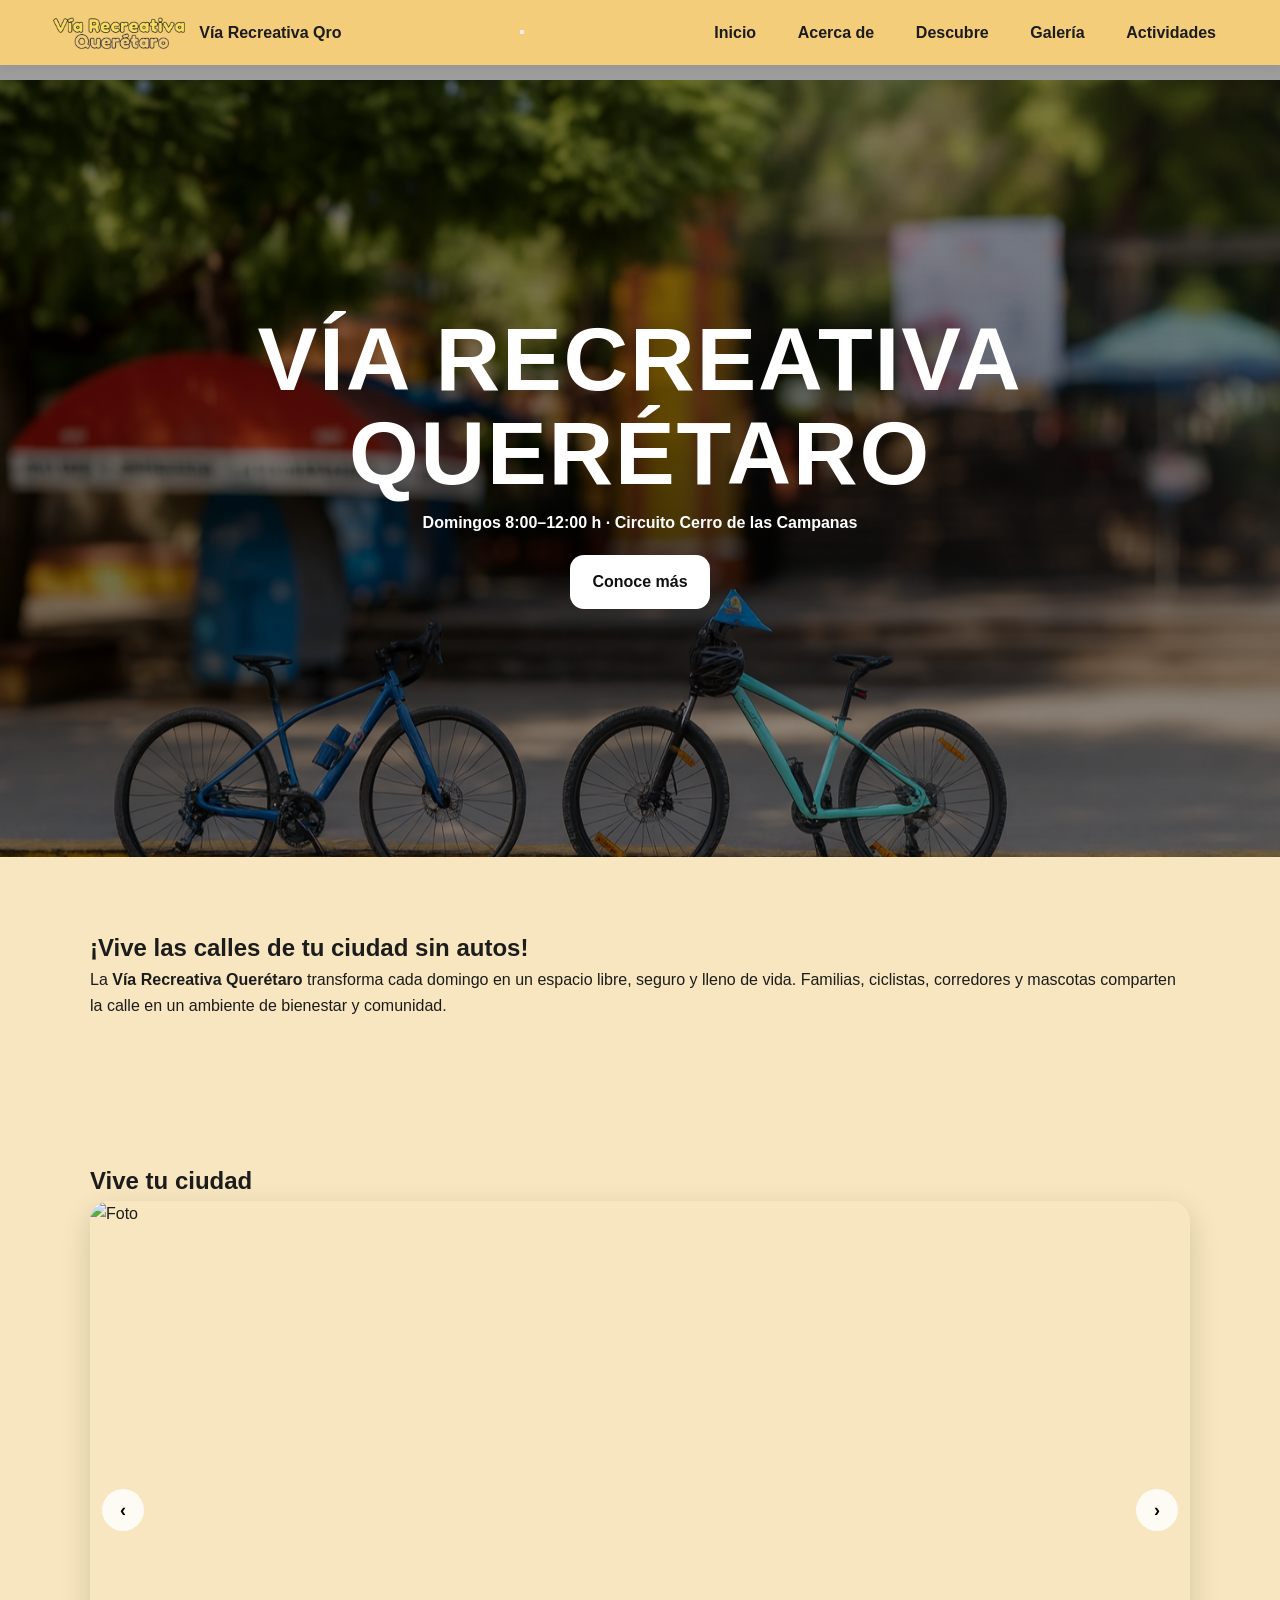
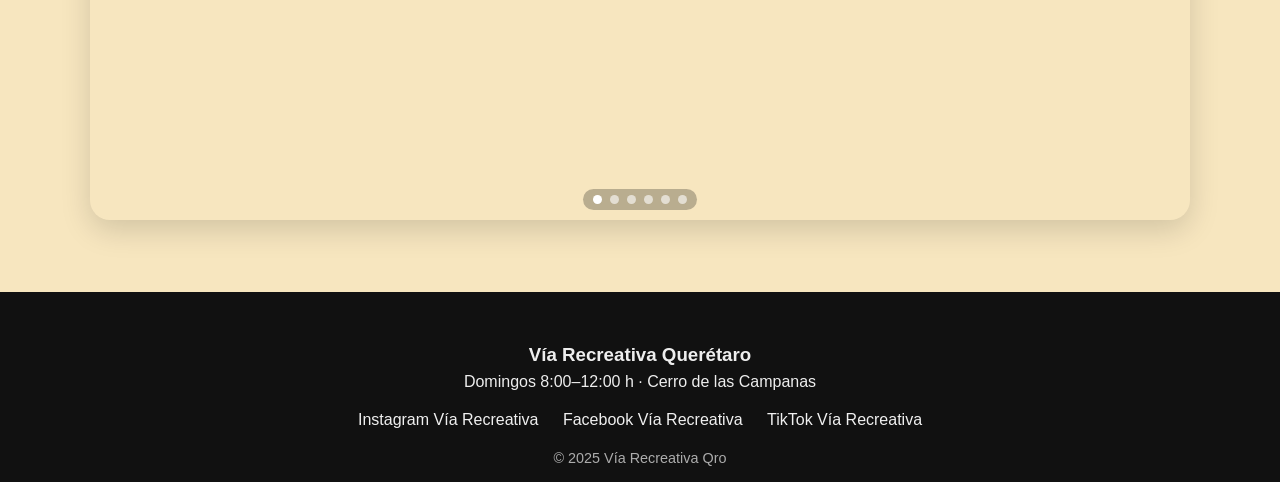
==== commit 2674c86e: "Update index.html" ====
--- a/index.html
+++ b/index.html
@@ -47,7 +47,7 @@
   <section class="hero" id="hero">
 
     <!-- Imagen de fondo del hero  -->
-    <div class="hero-bg" style="--hero-img:url('IMG/ Imagen (1).PNG')" aria-hidden="true"></div>
+    <div class="hero-bg" style="--hero-img:url('Imagen (1).png')" aria-hidden="true"></div>
 
     <!-- Capa oscura encima de la imagen para mejorar legibilidad -->
     <div class="hero-overlay" aria-hidden="true"></div>
@@ -129,3 +129,4 @@
 </html>
 
 
+
